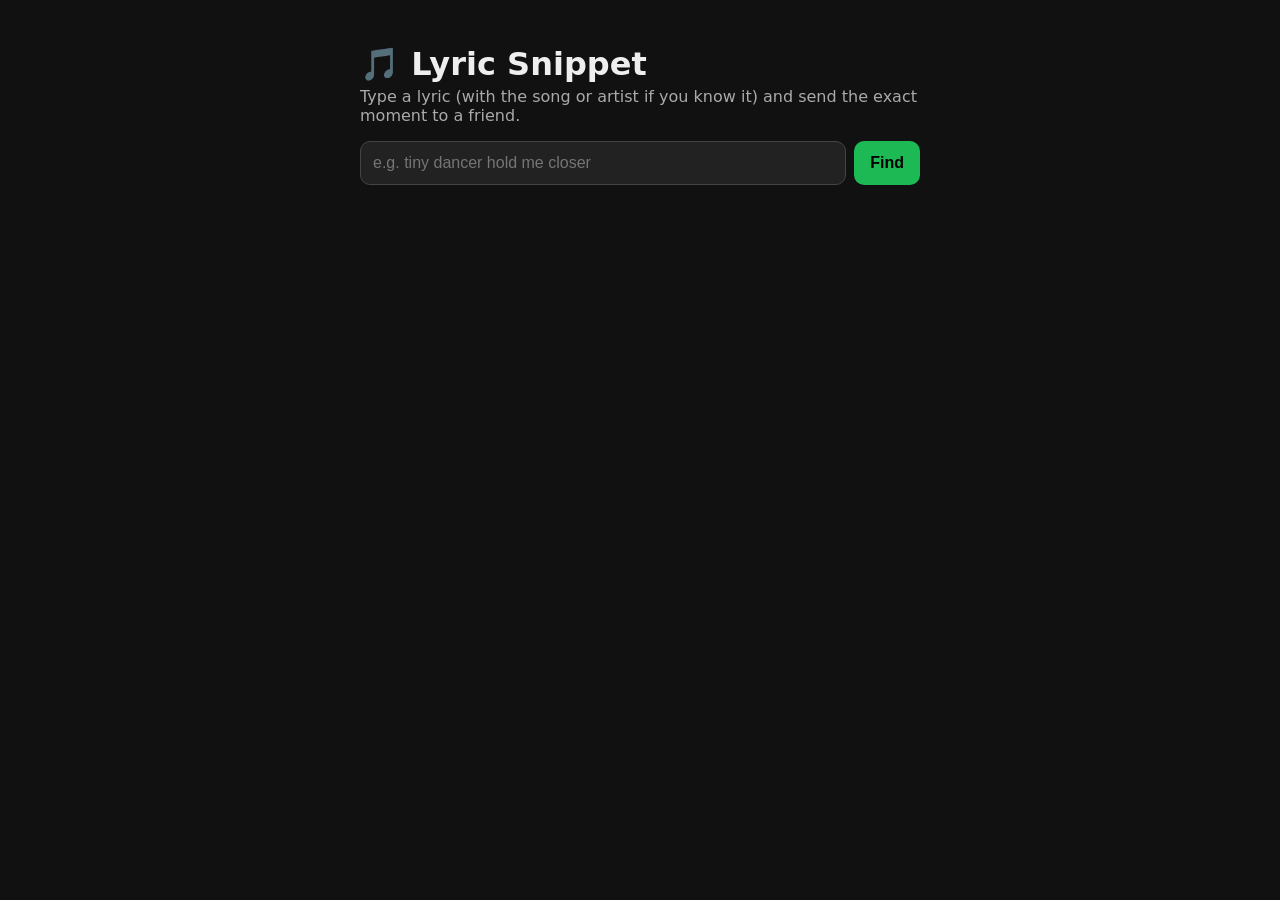
==== index.html @ 9d5b7af7 "Lyric Snippet: find a lyric's moment and share a timestamped link Co-authored-by: Copilot <223556219" ====
<!doctype html>
<html lang="en">
<head>
  <meta charset="utf-8">
  <meta name="viewport" content="width=device-width, initial-scale=1">
  <title>Lyric Snippet</title>
  <link rel="stylesheet" href="style.css">
</head>
<body>
  <main>
    <h1>🎵 Lyric Snippet</h1>
    <p class="sub">Type a lyric (with the song or artist if you know it) and send the exact moment to a friend.</p>
    <form id="form">
      <input id="q" type="text" placeholder="e.g. tiny dancer hold me closer" autocomplete="off" required>
      <button type="submit">Find</button>
    </form>
    <p id="status" role="status"></p>
    <ul id="results"></ul>
  </main>
  <script src="config.js"></script>
  <script type="module" src="app.js"></script>
</body>
</html>
---- style.css ----
:root { color-scheme: light dark; font-family: -apple-system, system-ui, sans-serif; }
body { margin: 0; background: #111; color: #eee; }
main { max-width: 560px; margin: 0 auto; padding: 24px 16px; }
h1 { margin-bottom: 4px; }
.sub { color: #aaa; margin-top: 0; }
form { display: flex; gap: 8px; }
input { flex: 1; padding: 12px; font-size: 16px; border-radius: 10px; border: 1px solid #444; background: #222; color: inherit; }
button { padding: 12px 16px; font-size: 16px; border: 0; border-radius: 10px; background: #1db954; color: #000; font-weight: 600; }
ul { list-style: none; padding: 0; }
li { background: #1c1c1c; border-radius: 12px; padding: 14px; margin: 12px 0; }
.title { font-weight: 600; }
.artist { color: #aaa; font-size: 14px; }
.line { margin: 10px 0; font-style: italic; }
.actions { display: flex; gap: 8px; }
.actions button, .actions a { flex: 1; text-align: center; text-decoration: none; padding: 10px; border-radius: 10px; background: #333; color: #eee; font-size: 15px; border: 0; }
.actions .share { background: #0a84ff; color: #fff; }
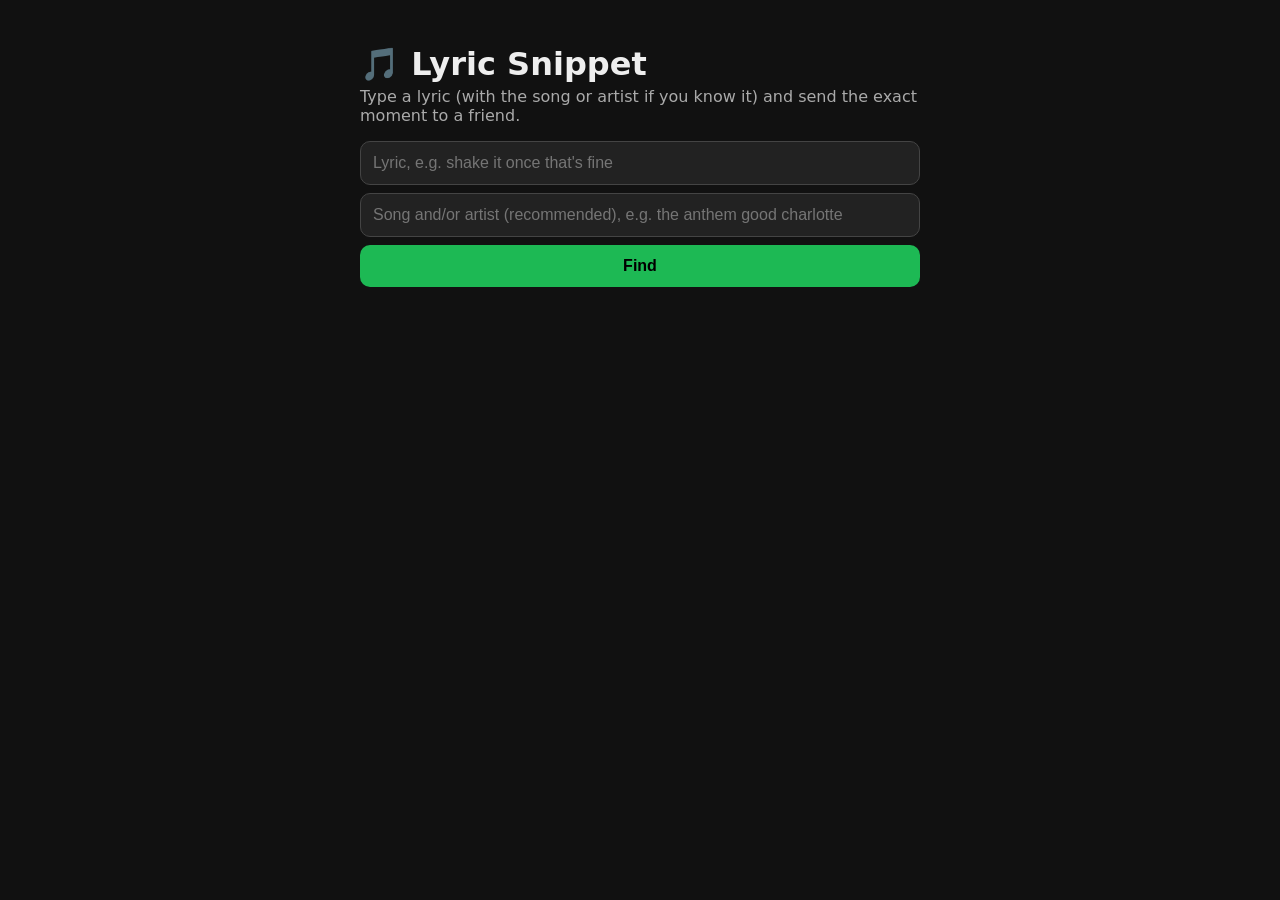
==== commit 17ad18a2: "Add optional song/artist field and dedupe results Co-authored-by: Copilot <223556219+Copilot@users.n" ====
--- a/index.html
+++ b/index.html
@@ -11,7 +11,8 @@
     <h1>🎵 Lyric Snippet</h1>
     <p class="sub">Type a lyric (with the song or artist if you know it) and send the exact moment to a friend.</p>
     <form id="form">
-      <input id="q" type="text" placeholder="e.g. tiny dancer hold me closer" autocomplete="off" required>
+      <input id="q" type="text" placeholder="Lyric, e.g. shake it once that's fine" autocomplete="off" required>
+      <input id="song" type="text" placeholder="Song and/or artist (recommended), e.g. the anthem good charlotte" autocomplete="off">
       <button type="submit">Find</button>
     </form>
     <p id="status" role="status"></p>
--- a/style.css
+++ b/style.css
@@ -3,8 +3,8 @@
 main { max-width: 560px; margin: 0 auto; padding: 24px 16px; }
 h1 { margin-bottom: 4px; }
 .sub { color: #aaa; margin-top: 0; }
-form { display: flex; gap: 8px; }
-input { flex: 1; padding: 12px; font-size: 16px; border-radius: 10px; border: 1px solid #444; background: #222; color: inherit; }
+form { display: flex; flex-direction: column; gap: 8px; }
+input { padding: 12px; font-size: 16px; border-radius: 10px; border: 1px solid #444; background: #222; color: inherit; }
 button { padding: 12px 16px; font-size: 16px; border: 0; border-radius: 10px; background: #1db954; color: #000; font-weight: 600; }
 ul { list-style: none; padding: 0; }
 li { background: #1c1c1c; border-radius: 12px; padding: 14px; margin: 12px 0; }
